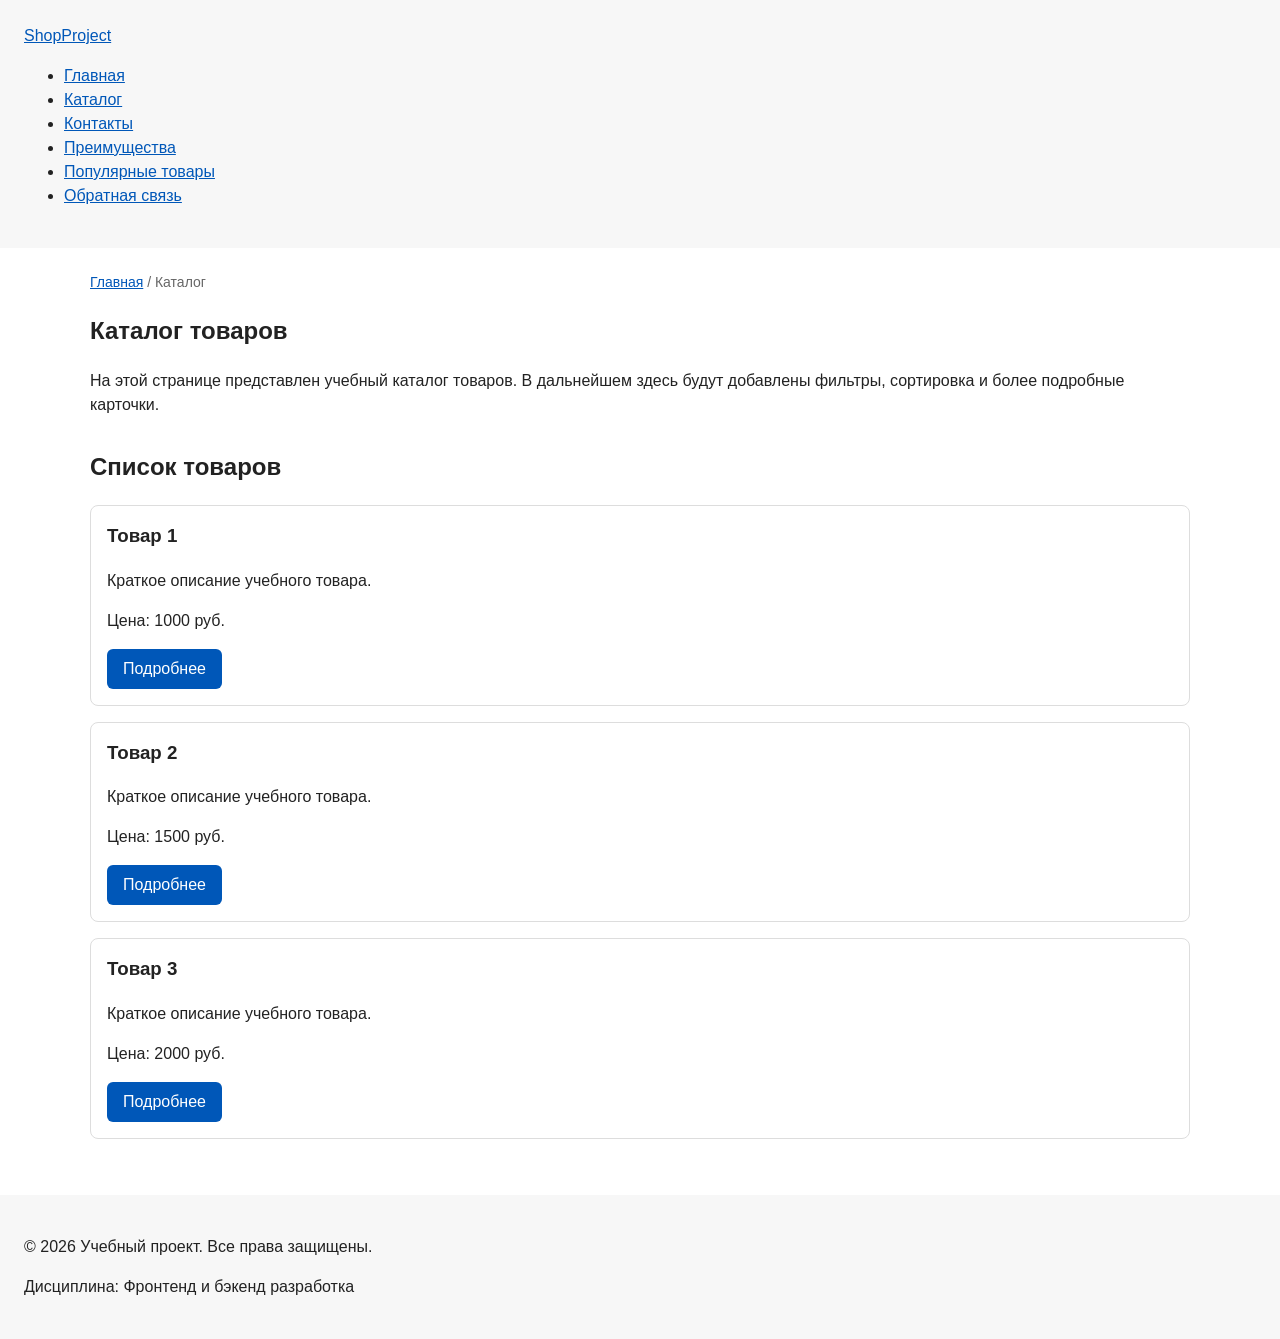
==== catalog.html @ 72bbd8f0 "feat: add multi-page structure navigation and anchors" ====
<!DOCTYPE html>
<html lang="ru">
<head>
  <meta charset="UTF-8">
  <meta name="viewport" content="width=device-width, initial-scale=1.0">
  <meta name="description" content="Каталог товаров учебного интернет-магазина.">
  <title>Каталог товаров — Учебный интернет-магазин</title>
  <link rel="stylesheet" href="css/style.css">
  <meta property="og:type" content="website">
  <meta property="og:title" content="Учебный интернет-магазин">
  <meta property="og:description" content="Учебный frontend-проект интернет-магазина.">
  <meta property="og:image" content="https://demetro0.github.io/kr1-html-css-shop/images/preview.jpg">

</head>
<body>
  <header>
    <div class="site-header">
      <a class="site-logo" href="index.html">ShopProject</a>

      <nav class="site-nav" aria-label="Основная навигация">
        <ul class="site-nav__list">
          <li><a href="index.html">Главная</a></li>
          <li><a href="catalog.html">Каталог</a></li>
          <li><a href="contacts.html">Контакты</a></li>
          <li><a href="index.html#advantages">Преимущества</a></li>
          <li><a href="index.html#popular">Популярные товары</a></li>
          <li><a href="index.html#contacts">Обратная связь</a></li>
        </ul>
      </nav>
    </div>
  </header>

  <main>
    <nav class="breadcrumbs" aria-label="Хлебные крошки">
      <a href="index.html">Главная</a>
      <span>Каталог</span>
    </nav>

    <section class="section">
      <h1>Каталог товаров</h1>
      <p>
        На этой странице представлен учебный каталог товаров.
        В дальнейшем здесь будут добавлены фильтры, сортировка и более
        подробные карточки.
      </p>
    </section>

    <section class="section">
      <h2>Список товаров</h2>

      <article class="product-card">
        <h3>Товар 1</h3>
        <p>Краткое описание учебного товара.</p>
        <p>Цена: 1000 руб.</p>
        <a class="button" href="index.html#popular">Подробнее</a>
      </article>

      <article class="product-card">
        <h3>Товар 2</h3>
        <p>Краткое описание учебного товара.</p>
        <p>Цена: 1500 руб.</p>
        <a class="button" href="index.html#popular">Подробнее</a>
      </article>

      <article class="product-card">
        <h3>Товар 3</h3>
        <p>Краткое описание учебного товара.</p>
        <p>Цена: 2000 руб.</p>
        <a class="button" href="index.html#popular">Подробнее</a>
      </article>
    </section>
  </main>

  <footer>
    <p>&copy; 2026 Учебный проект. Все права защищены.</p>
    <p>Дисциплина: Фронтенд и бэкенд разработка</p>
  </footer>
</body>
</html>
---- css/style.css ----
/* ===============================
   1. Переменные проекта
   =============================== */

:root {
  /* Основные цвета проекта */
  --color-bg: #ffffff;
  --color-text: #222222;
  --color-muted: #666666;
  --color-primary: #0057b8;
  --color-primary-dark: #003f86;
  --color-border: #dddddd;
  --color-surface: #f7f7f7;
  --color-surface-accent: #eef5ff;
  --color-danger: #b00020;
  --color-success: #168a2f;
  --color-success-bg: #eefaf0;
  --color-white: #ffffff;

  /* Отступы */
  --space-xs: 4px;
  --space-sm: 8px;
  --space-md: 16px;
  --space-lg: 24px;
  --space-xl: 32px;

  /* Скругления */
  --radius-sm: 6px;
  --radius-md: 8px;
  --radius-lg: 12px;

  /* Размеры */
  --container-width: 1100px;
}

/* ===============================
   2. Базовые стили
   =============================== */

* {
  box-sizing: border-box;
}

body {
  margin: 0;
  font-family: Arial, sans-serif;
  line-height: 1.5;
  color: var(--color-text);
  background-color: var(--color-bg);
}
header,
main,
footer {
  padding: var(--space-lg);
}
header {
  background-color: var(--color-surface);
}

footer {
  background-color: var(--color-surface);
}
/* ===============================
   3. Общие элементы интерфейса
   =============================== */

a {
  color: var(--color-primary);
}

a:hover {
  color: var(--color-primary-dark);
}

a:focus-visible {
  outline: 2px solid var(--color-primary);
  outline-offset: 3px;
}
.button {
  display: inline-block;
  padding: var(--space-sm) var(--space-md);
  color: var(--color-white);
  background-color: var(--color-primary);
  text-decoration: none;
  border: none;
  border-radius: var(--radius-sm);
  cursor: pointer;
}

.button:hover {
  background-color: var(--color-primary-dark);
}

.button:focus-visible {
  outline: 2px solid var(--color-primary);
  outline-offset: 3px;
}

.button:disabled {
  opacity: 0.6;
  cursor: not-allowed;
}
/* ===============================
   4. Компоненты страницы
   =============================== */

.hero {
  max-width: var(--container-width);
  margin: 0 auto var(--space-xl);
  padding: var(--space-xl) var(--space-lg);
  background-color: var(--color-surface-accent);
  border-radius: var(--radius-lg);
}

.section {
  max-width: var(--container-width);
  margin: 0 auto var(--space-xl);
}

.section h2 {
  margin-top: 0;
}
.product-card {
  margin-bottom: var(--space-md);
  padding: var(--space-md);
  border: 1px solid var(--color-border);
  border-radius: var(--radius-md);
  background-color: var(--color-bg);
}

.product-card:hover {
  border-color: var(--color-primary);
}

.product-card h3 {
  margin-top: 0;
}
.aside-info {
  max-width: var(--container-width);
  margin: 0 auto var(--space-xl);
  padding: var(--space-md);
  border-left: 4px solid var(--color-primary);
  background-color: var(--color-surface);
}
/* ===============================
   5. Форма и модальное окно
   =============================== */

.order-dialog {
  width: min(100% - 32px, 560px);
  padding: var(--space-lg);
  border: none;
  border-radius: var(--radius-lg);
}

.order-dialog::backdrop {
  background-color: rgba(0, 0, 0, 0.5);
}

.form-field {
  margin-bottom: var(--space-md);
}

.form-field label {
  display: block;
  margin-bottom: var(--space-xs);
}

.form-field input,
.form-field select,
.form-field textarea {
  width: 100%;
  padding: 10px 12px;
  border: 1px solid var(--color-border);
  border-radius: var(--radius-sm);
  font: inherit;
}

.form-field input[type="checkbox"] {
  width: auto;
}

.form-field small {
  display: block;
  margin-top: var(--space-xs);
  color: var(--color-muted);
}
.form-field input:hover,
.form-field select:hover,
.form-field textarea:hover {
  border-color: var(--color-primary);
}

.form-field input:focus-visible,
.form-field select:focus-visible,
.form-field textarea:focus-visible,
.form-actions button:focus-visible {
  outline: 2px solid var(--color-primary);
  outline-offset: 3px;
}

[aria-invalid="true"] {
  border-color: var(--color-danger);
}
.success-message {
  max-width: var(--container-width);
  margin: var(--space-lg) auto;
  padding: var(--space-md);
  border-left: 4px solid var(--color-success);
  background-color: var(--color-success-bg);
}
.breadcrumbs {
  max-width: var(--container-width);
  margin: 0 auto var(--space-md);
  font-size: 14px;
  color: var(--color-muted);
}

.breadcrumbs a {
  color: var(--color-primary);
}

.breadcrumbs span::before {
  content: " / ";
  color: var(--color-muted);
}
html {
  scroll-behavior: smooth;
}
:target {
  outline: 2px dashed var(--color-primary);
  outline-offset: 4px;
}
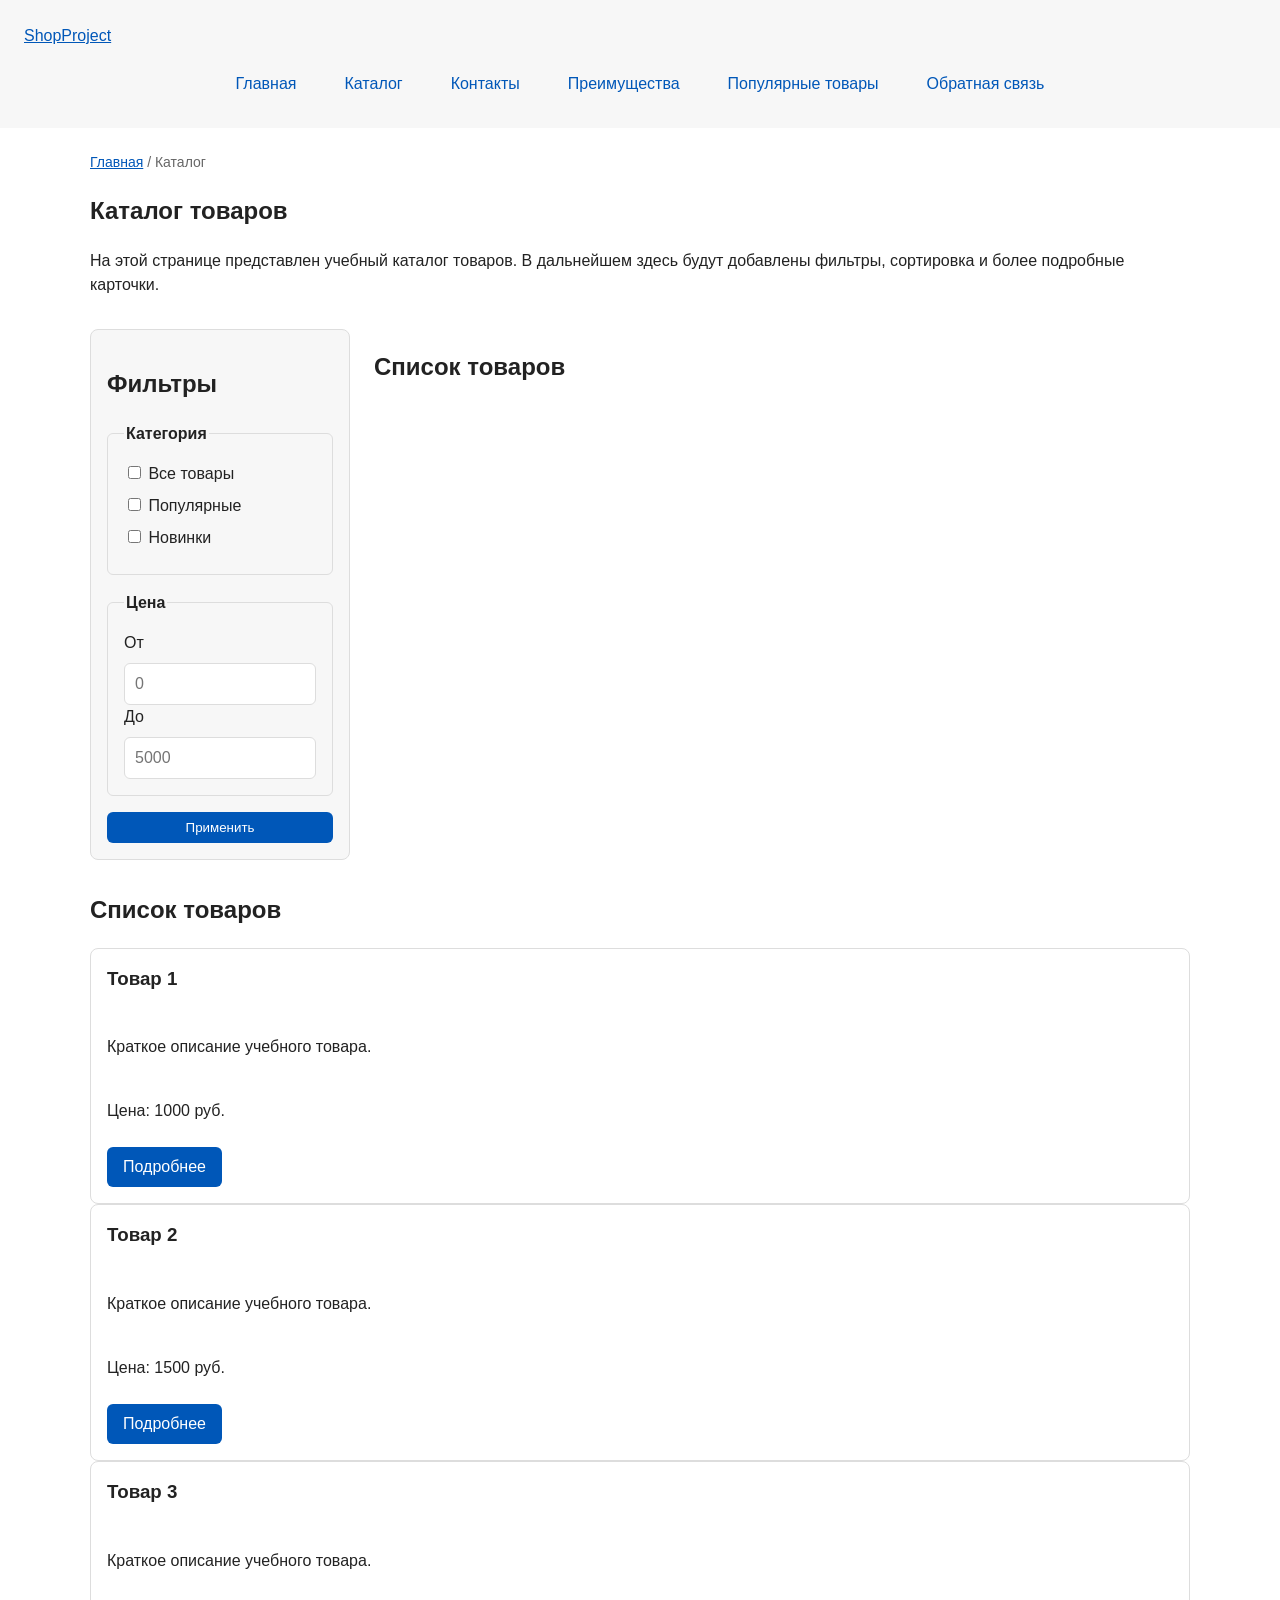
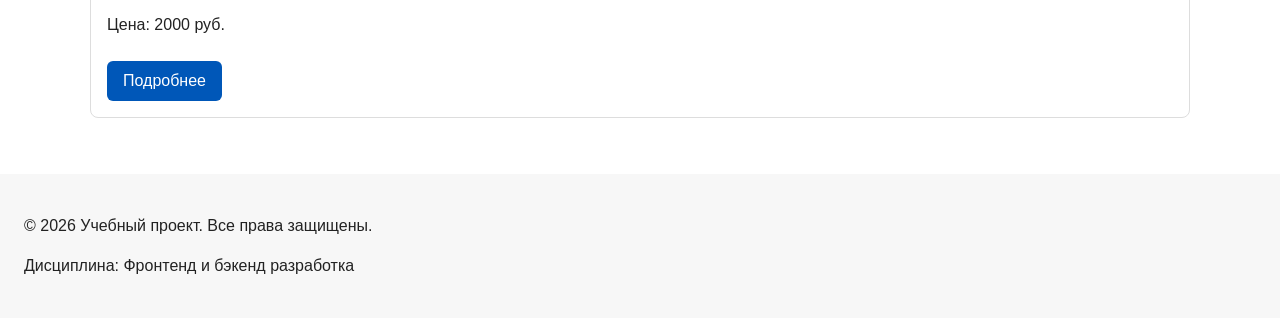
==== commit 741bca6b: "feat: add flex navigation and grid catalog layout" ====
--- a/catalog.html
+++ b/catalog.html
@@ -44,6 +44,52 @@
         подробные карточки.
       </p>
     </section>
+    <section class="catalog-layout">
+  <aside class="catalog-filters">
+    <h2>Фильтры</h2>
+
+    <form class="filters-form" action="#" method="get">
+      <fieldset>
+        <legend>Категория</legend>
+
+        <label>
+          <input type="checkbox" name="category" value="all">
+          Все товары
+        </label>
+
+        <label>
+          <input type="checkbox" name="category" value="popular">
+          Популярные
+        </label>
+
+        <label>
+          <input type="checkbox" name="category" value="new">
+          Новинки
+        </label>
+      </fieldset>
+
+      <fieldset>
+        <legend>Цена</legend>
+
+        <label for="price-from">От</label>
+        <input id="price-from" name="price-from" type="number" min="0" placeholder="0">
+
+        <label for="price-to">До</label>
+        <input id="price-to" name="price-to" type="number" min="0" placeholder="5000">
+      </fieldset>
+
+      <button class="button" type="submit">Применить</button>
+    </form>
+  </aside>
+
+  <section class="catalog-products">
+    <h2>Список товаров</h2>
+
+    <div class="products-grid">
+      <!-- Карточки товаров -->
+    </div>
+  </section>
+</section>
 
     <section class="section">
       <h2>Список товаров</h2>
--- a/css/style.css
+++ b/css/style.css
@@ -233,3 +233,98 @@
   outline: 2px dashed var(--color-primary);
   outline-offset: 4px;
 }
+
+.site-nav__list {
+  display: flex;
+  flex-wrap: wrap;
+  justify-content: center;
+  align-items: center;
+  gap: var(--space-md);
+  padding: 0;
+  margin: var(--space-md) 0 0;
+  list-style: none;
+}
+
+.site-nav__list a {
+  display: inline-block;
+  padding: var(--space-sm) var(--space-md);
+  color: var(--color-primary);
+  text-decoration: none;
+  border-radius: var(--radius-sm);
+}
+
+.site-nav__list a:hover {
+  color: var(--color-white);
+  background-color: var(--color-primary);
+}
+
+.products-grid {
+  display: grid;
+  grid-template-columns: repeat(3, 1fr);
+  gap: var(--space-lg);
+}
+
+.product-card {
+  display: flex;
+  flex-direction: column;
+  gap: var(--space-sm);
+  margin-bottom: 0;
+  padding: var(--space-md);
+  border: 1px solid var(--color-border);
+  border-radius: var(--radius-md);
+  background-color: var(--color-bg);
+}
+
+.product-card .button {
+  margin-top: auto;
+  align-self: flex-start;
+}
+
+.catalog-layout {
+  max-width: var(--container-width);
+  margin: 0 auto var(--space-xl);
+  display: grid;
+  grid-template-columns: 260px 1fr;
+  grid-template-areas: "filters products";
+  gap: var(--space-lg);
+}
+
+.catalog-filters {
+  grid-area: filters;
+  padding: var(--space-md);
+  border: 1px solid var(--color-border);
+  border-radius: var(--radius-md);
+  background-color: var(--color-surface);
+}
+
+.catalog-products {
+  grid-area: products;
+}
+.filters-form {
+  display: grid;
+  gap: var(--space-md);
+}
+
+.filters-form fieldset {
+  margin: 0;
+  padding: var(--space-md);
+  border: 1px solid var(--color-border);
+  border-radius: var(--radius-sm);
+}
+
+.filters-form legend {
+  font-weight: 700;
+}
+
+.filters-form label {
+  display: block;
+  margin-bottom: var(--space-sm);
+}
+
+.filters-form input[type="number"] {
+  width: 100%;
+  padding: 8px 10px;
+  border: 1px solid var(--color-border);
+  border-radius: var(--radius-sm);
+  font: inherit;
+}
